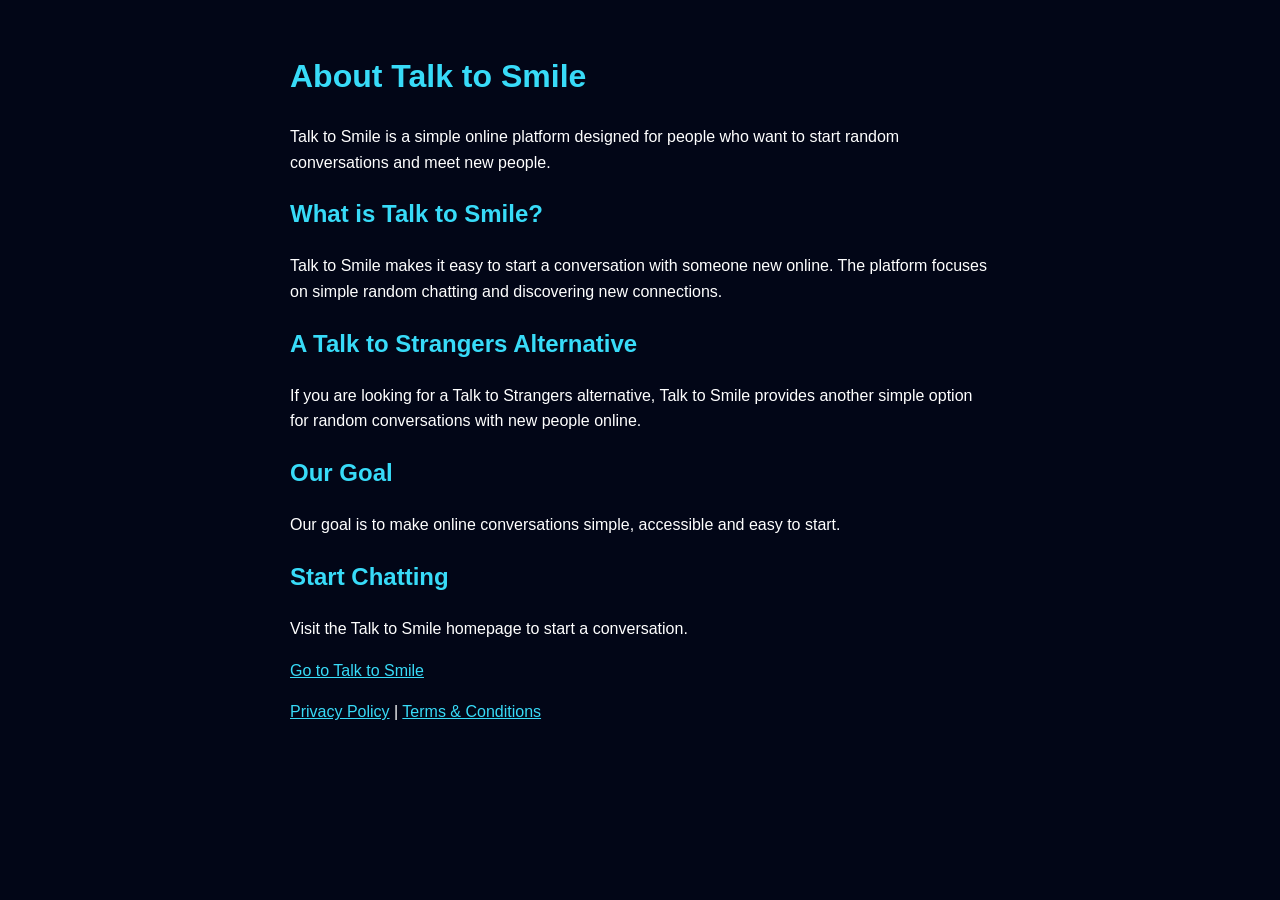
==== about.html @ 5ace8b90 "Add about.html for Talk to Smile platform" ====
<!DOCTYPE html>
<html lang="en">
<head>
  <meta charset="UTF-8">

  <meta name="viewport" content="width=device-width, initial-scale=1.0">

  <title>About Talk to Smile – Chat With New People</title>

  <meta name="description" content="Learn about Talk to Smile, a simple platform for random conversations and meeting new people online.">

  <meta name="robots" content="index, follow">

  <link rel="canonical" href="https://arunkindo2000-eng.github.io/talktosmile-web/about.html">

  <style>
    body {
      background: #020617;
      color: white;
      font-family: Arial, sans-serif;
      line-height: 1.6;
      margin: 0;
      padding: 30px 20px;
    }

    main {
      max-width: 700px;
      margin: auto;
    }

    h1, h2 {
      color: #38dbf8;
    }

    a {
      color: #38dbf8;
    }
  </style>
</head>

<body>

<main>

  <h1>About Talk to Smile</h1>

  <p>
    Talk to Smile is a simple online platform designed for people
    who want to start random conversations and meet new people.
  </p>

  <h2>What is Talk to Smile?</h2>

  <p>
    Talk to Smile makes it easy to start a conversation with someone new
    online. The platform focuses on simple random chatting and discovering
    new connections.
  </p>

  <h2>A Talk to Strangers Alternative</h2>

  <p>
    If you are looking for a Talk to Strangers alternative,
    Talk to Smile provides another simple option for random conversations
    with new people online.
  </p>

  <h2>Our Goal</h2>

  <p>
    Our goal is to make online conversations simple, accessible and easy
    to start.
  </p>

  <h2>Start Chatting</h2>

  <p>
    Visit the Talk to Smile homepage to start a conversation.
  </p>

  <p>
    <a href="index.html">Go to Talk to Smile</a>
  </p>

  <p>
    <a href="privacy.html">Privacy Policy</a> |
    <a href="terms.html">Terms & Conditions</a>
  </p>

</main>

</body>
</html>
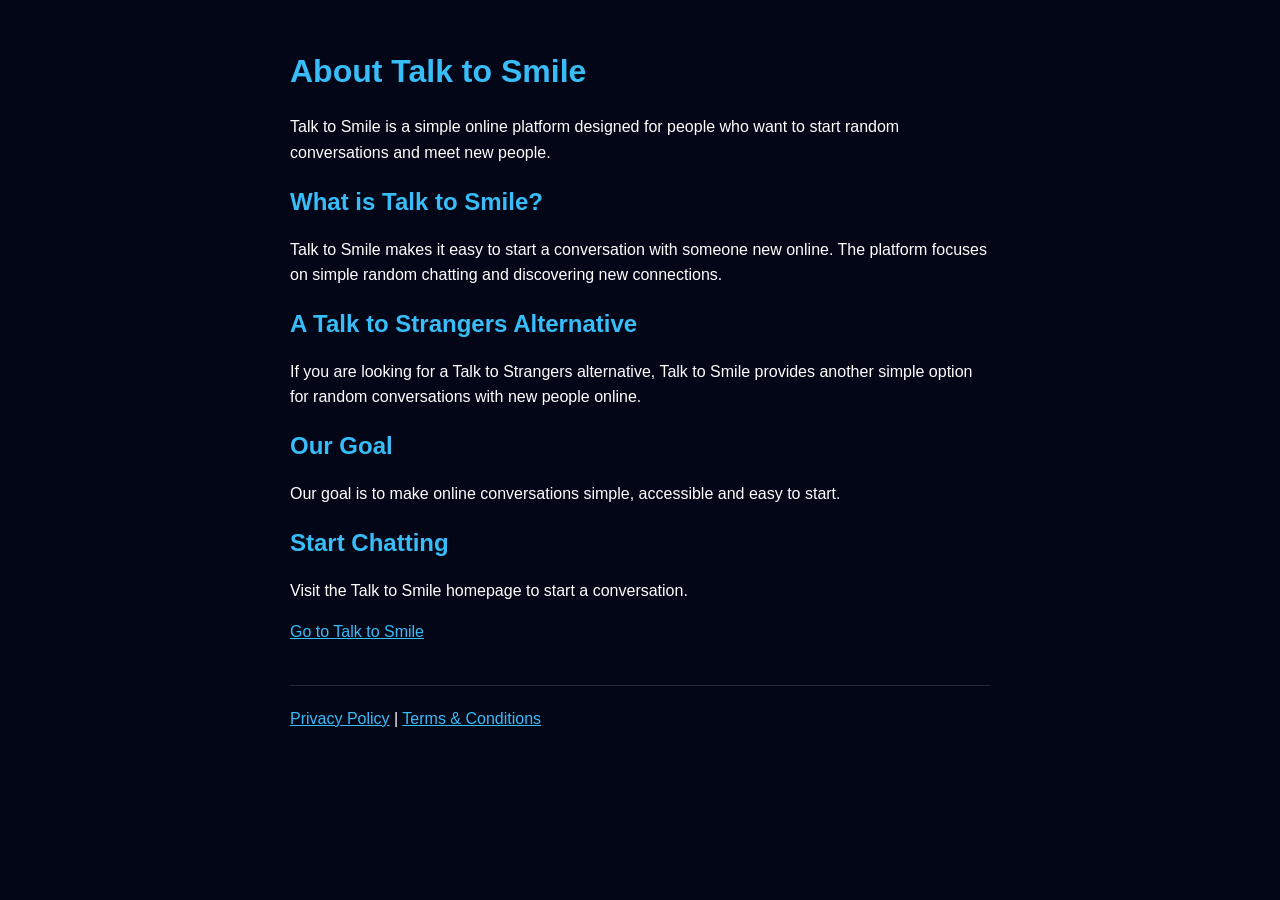
==== commit 51d5a3ea: "Enhance SEO and style in about.html Added Twitter meta tags and updated favicon links. Improved CSS " ====
--- a/about.html
+++ b/about.html
@@ -2,22 +2,40 @@
 <html lang="en">
 <head>
   <meta charset="UTF-8">
-
   <meta name="viewport" content="width=device-width, initial-scale=1.0">
 
   <title>About Talk to Smile – Chat With New People</title>
+  <meta name="description" content="Learn about Talk to Smile, a simple platform for random conversations and meeting new people online.">
+  <meta name="robots" content="index, follow">
+  <meta name="theme-color" content="#020617">
+  <link rel="canonical" href="https://talktosmile.online/about.html">
 
-  <meta name="description" content="Learn about Talk to Smile, a simple platform for random conversations and meeting new people online.">
+  <!-- Favicons -->
+  <link rel="icon" type="image/png" sizes="48x48" href="/favicon-48x48.png">
+  <link rel="icon" type="image/png" sizes="32x32" href="/favicon-32x32.png">
+  <link rel="shortcut icon" href="/favicon.ico">
+  <link rel="apple-touch-icon" href="/apple-touch-icon.png">
 
-  <meta name="robots" content="index, follow">
-
-  <link rel="canonical" href="https://arunkindo2000-eng.github.io/talktosmile-web/about.html">
+  <!-- Social Media SEO -->
+  <meta property="og:type" content="website">
+  <meta property="og:title" content="About Talk to Smile">
+  <meta property="og:description" content="Discover Talk to Smile, a free platform for random text and voice conversations.">
+  <meta property="og:url" content="https://talktosmile.online/about.html">
+  <meta property="og:site_name" content="Talk to Smile">
+  <meta name="twitter:card" content="summary">
+  <meta name="twitter:title" content="About Talk to Smile">
+  <meta name="twitter:description" content="Discover Talk to Smile, a free platform for random text and voice conversations.">
 
   <style>
+    * {
+      box-sizing: border-box;
+    }
+
     body {
       background: #020617;
-      color: white;
-      font-family: Arial, sans-serif;
+      color: #ffffff;
+      color-scheme: dark;
+      font-family: Arial, Helvetica, sans-serif;
       line-height: 1.6;
       margin: 0;
       padding: 30px 20px;
@@ -25,15 +43,27 @@
 
     main {
       max-width: 700px;
-      margin: auto;
+      margin: 0 auto;
     }
 
     h1, h2 {
-      color: #38dbf8;
+      color: #38bdf8;
+      line-height: 1.3;
     }
 
     a {
-      color: #38dbf8;
+      color: #38bdf8;
+    }
+
+    a:hover,
+    a:focus {
+      color: #7dd3fc;
+    }
+
+    footer {
+      margin-top: 40px;
+      padding-top: 20px;
+      border-top: 1px solid #1e293b;
     }
   </style>
 </head>
@@ -82,10 +112,10 @@
     <a href="index.html">Go to Talk to Smile</a>
   </p>
 
-  <p>
+  <footer>
     <a href="privacy.html">Privacy Policy</a> |
-    <a href="terms.html">Terms & Conditions</a>
-  </p>
+    <a href="terms.html">Terms &amp; Conditions</a>
+  </footer>
 
 </main>
 
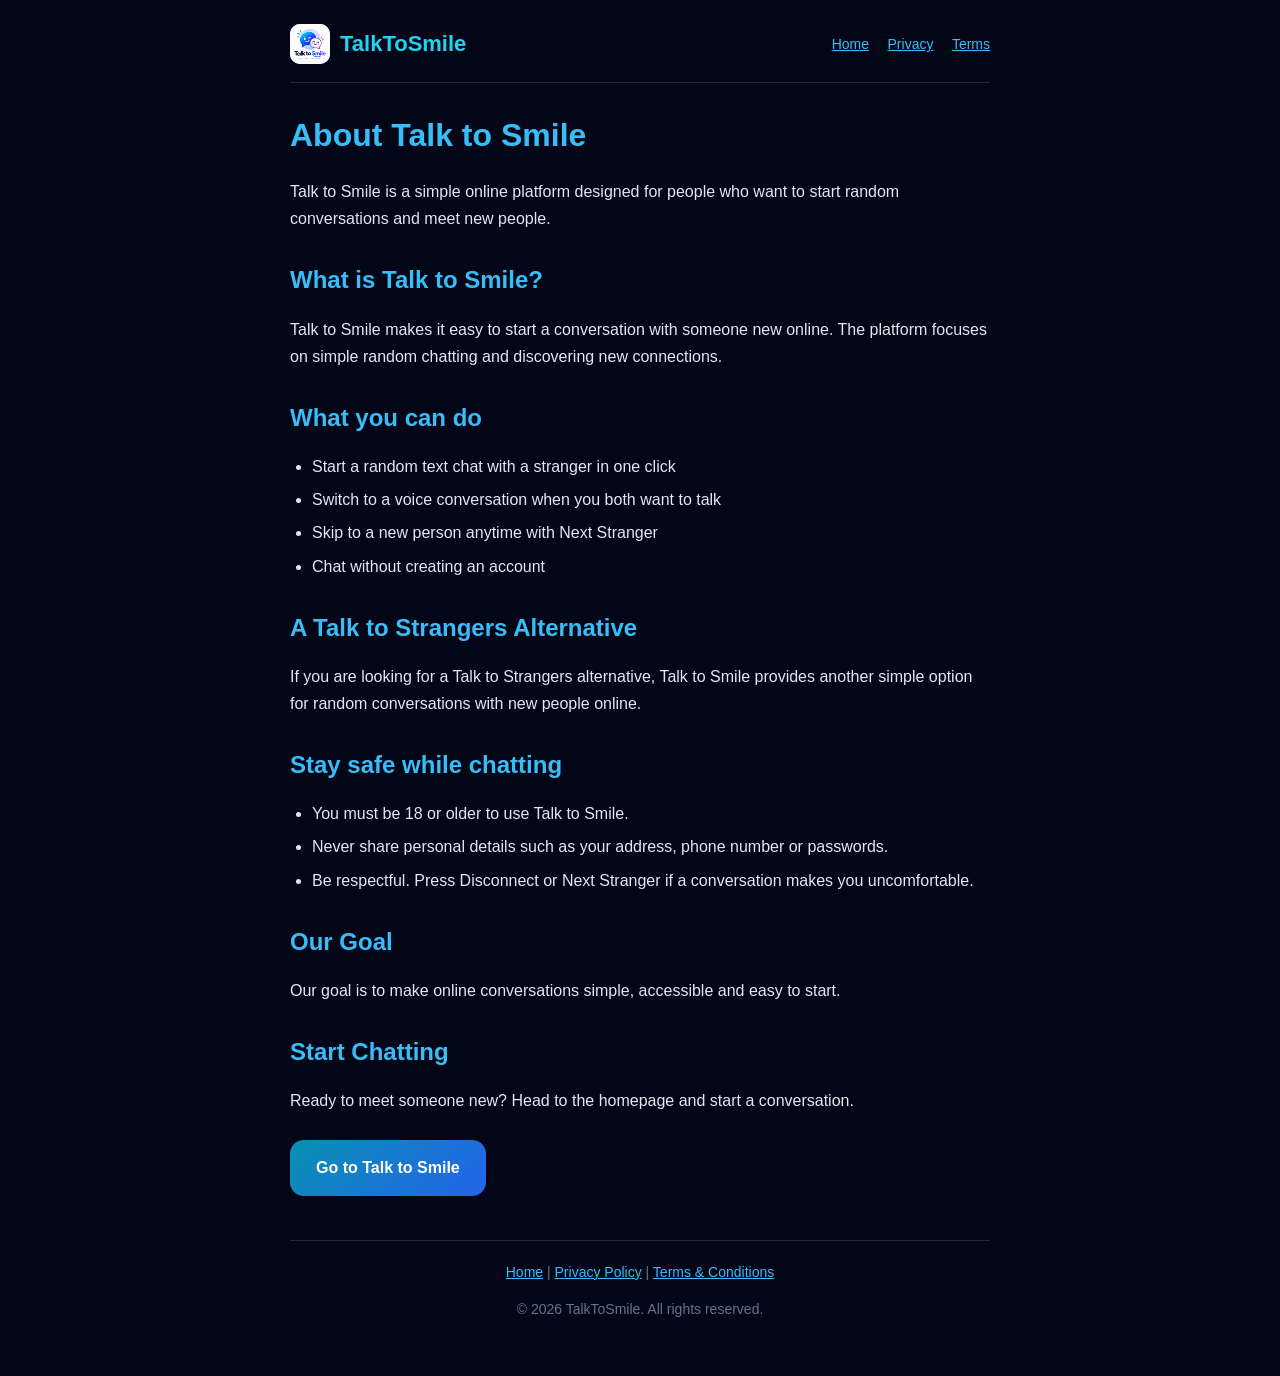
==== commit 7cb4a1d0: "Revise about.html for SEO and layout improvements Updated the description meta tag and improved SEO " ====
--- a/about.html
+++ b/about.html
@@ -5,15 +5,17 @@
   <meta name="viewport" content="width=device-width, initial-scale=1.0">
 
   <title>About Talk to Smile – Chat With New People</title>
-  <meta name="description" content="Learn about Talk to Smile, a simple platform for random conversations and meeting new people online.">
+  <meta name="description" content="Learn about Talk to Smile, a simple platform for random text and voice conversations and meeting new people online.">
   <meta name="robots" content="index, follow">
   <meta name="theme-color" content="#020617">
   <link rel="canonical" href="https://talktosmile.online/about.html">
 
   <!-- Favicons -->
+  <link rel="icon" href="/favicon.ico" sizes="any">
   <link rel="icon" type="image/png" sizes="48x48" href="/favicon-48x48.png">
+  <link rel="icon" type="image/png" sizes="96x96" href="/favicon-96x96.png">
+  <link rel="icon" type="image/png" sizes="192x192" href="/favicon-192x192.png">
   <link rel="icon" type="image/png" sizes="32x32" href="/favicon-32x32.png">
-  <link rel="shortcut icon" href="/favicon.ico">
   <link rel="apple-touch-icon" href="/apple-touch-icon.png">
 
   <!-- Social Media SEO -->
@@ -21,10 +23,23 @@
   <meta property="og:title" content="About Talk to Smile">
   <meta property="og:description" content="Discover Talk to Smile, a free platform for random text and voice conversations.">
   <meta property="og:url" content="https://talktosmile.online/about.html">
-  <meta property="og:site_name" content="Talk to Smile">
+  <meta property="og:site_name" content="TalkToSmile">
+  <meta property="og:image" content="https://talktosmile.online/logo.png">
   <meta name="twitter:card" content="summary">
   <meta name="twitter:title" content="About Talk to Smile">
   <meta name="twitter:description" content="Discover Talk to Smile, a free platform for random text and voice conversations.">
+  <meta name="twitter:image" content="https://talktosmile.online/logo.png">
+
+  <!-- Site name for Google -->
+  <script type="application/ld+json">
+  {
+    "@context": "https://schema.org",
+    "@type": "WebSite",
+    "name": "TalkToSmile",
+    "alternateName": "Talk to Smile",
+    "url": "https://talktosmile.online/"
+  }
+  </script>
 
   <style>
     * {
@@ -33,17 +48,50 @@
 
     body {
       background: #020617;
-      color: #ffffff;
+      color: #e2e8f0;
       color-scheme: dark;
       font-family: Arial, Helvetica, sans-serif;
-      line-height: 1.6;
+      line-height: 1.7;
       margin: 0;
-      padding: 30px 20px;
-    }
-
-    main {
+      padding: 24px 20px 40px;
+    }
+
+    main, header, footer {
       max-width: 700px;
       margin: 0 auto;
+    }
+
+    header {
+      display: flex;
+      justify-content: space-between;
+      align-items: center;
+      flex-wrap: wrap;
+      gap: 14px;
+      padding-bottom: 18px;
+      border-bottom: 1px solid #1e293b;
+    }
+
+    .brand {
+      display: flex;
+      align-items: center;
+      gap: 10px;
+      color: #22d3ee;
+      font-size: 22px;
+      font-weight: 800;
+      text-decoration: none;
+    }
+
+    .brand img {
+      width: 40px;
+      height: 40px;
+      object-fit: contain;
+      border-radius: 10px;
+      background: #ffffff;
+    }
+
+    nav a {
+      margin-left: 14px;
+      font-size: 14px;
     }
 
     h1, h2 {
@@ -51,24 +99,73 @@
       line-height: 1.3;
     }
 
+    h1 {
+      margin-top: 32px;
+    }
+
+    h2 {
+      margin-top: 32px;
+    }
+
     a {
       color: #38bdf8;
     }
 
     a:hover,
-    a:focus {
+    a:focus-visible {
       color: #7dd3fc;
     }
 
+    ul {
+      padding-left: 22px;
+    }
+
+    li {
+      margin-bottom: 6px;
+    }
+
+    .cta {
+      display: inline-block;
+      margin-top: 10px;
+      padding: 14px 26px;
+      color: #ffffff;
+      background: linear-gradient(135deg, #0891b2, #2563eb);
+      border-radius: 14px;
+      font-weight: 700;
+      text-decoration: none;
+    }
+
+    .cta:hover,
+    .cta:focus-visible {
+      color: #ffffff;
+      filter: brightness(1.15);
+    }
+
     footer {
-      margin-top: 40px;
+      margin-top: 44px;
       padding-top: 20px;
       border-top: 1px solid #1e293b;
+      color: #64748b;
+      font-size: 14px;
+      text-align: center;
     }
   </style>
 </head>
 
 <body>
+
+<header>
+  <a class="brand" href="index.html">
+    <img src="logo.png" alt="Talk to Smile logo" onerror="this.style.display='none'">
+    <span>TalkToSmile</span>
+  </a>
+
+  <nav>
+    <a href="index.html">Home</a>
+    <a href="privacy.html">Privacy</a>
+    <a href="terms.html">Terms</a>
+  </nav>
+</header>
 
 <main>
 
@@ -87,6 +184,15 @@
     new connections.
   </p>
 
+  <h2>What you can do</h2>
+
+  <ul>
+    <li>Start a random text chat with a stranger in one click</li>
+    <li>Switch to a voice conversation when you both want to talk</li>
+    <li>Skip to a new person anytime with Next Stranger</li>
+    <li>Chat without creating an account</li>
+  </ul>
+
   <h2>A Talk to Strangers Alternative</h2>
 
   <p>
@@ -95,6 +201,14 @@
     with new people online.
   </p>
 
+  <h2>Stay safe while chatting</h2>
+
+  <ul>
+    <li>You must be 18 or older to use Talk to Smile.</li>
+    <li>Never share personal details such as your address, phone number or passwords.</li>
+    <li>Be respectful. Press Disconnect or Next Stranger if a conversation makes you uncomfortable.</li>
+  </ul>
+
   <h2>Our Goal</h2>
 
   <p>
@@ -105,19 +219,21 @@
   <h2>Start Chatting</h2>
 
   <p>
-    Visit the Talk to Smile homepage to start a conversation.
-  </p>
-
-  <p>
-    <a href="index.html">Go to Talk to Smile</a>
-  </p>
-
-  <footer>
-    <a href="privacy.html">Privacy Policy</a> |
-    <a href="terms.html">Terms &amp; Conditions</a>
-  </footer>
+    Ready to meet someone new? Head to the homepage and start a conversation.
+  </p>
+
+  <p>
+    <a class="cta" href="index.html">Go to Talk to Smile</a>
+  </p>
 
 </main>
+
+<footer>
+  <a href="index.html">Home</a> |
+  <a href="privacy.html">Privacy Policy</a> |
+  <a href="terms.html">Terms &amp; Conditions</a>
+  <p>© 2026 TalkToSmile. All rights reserved.</p>
+</footer>
 
 </body>
 </html>
